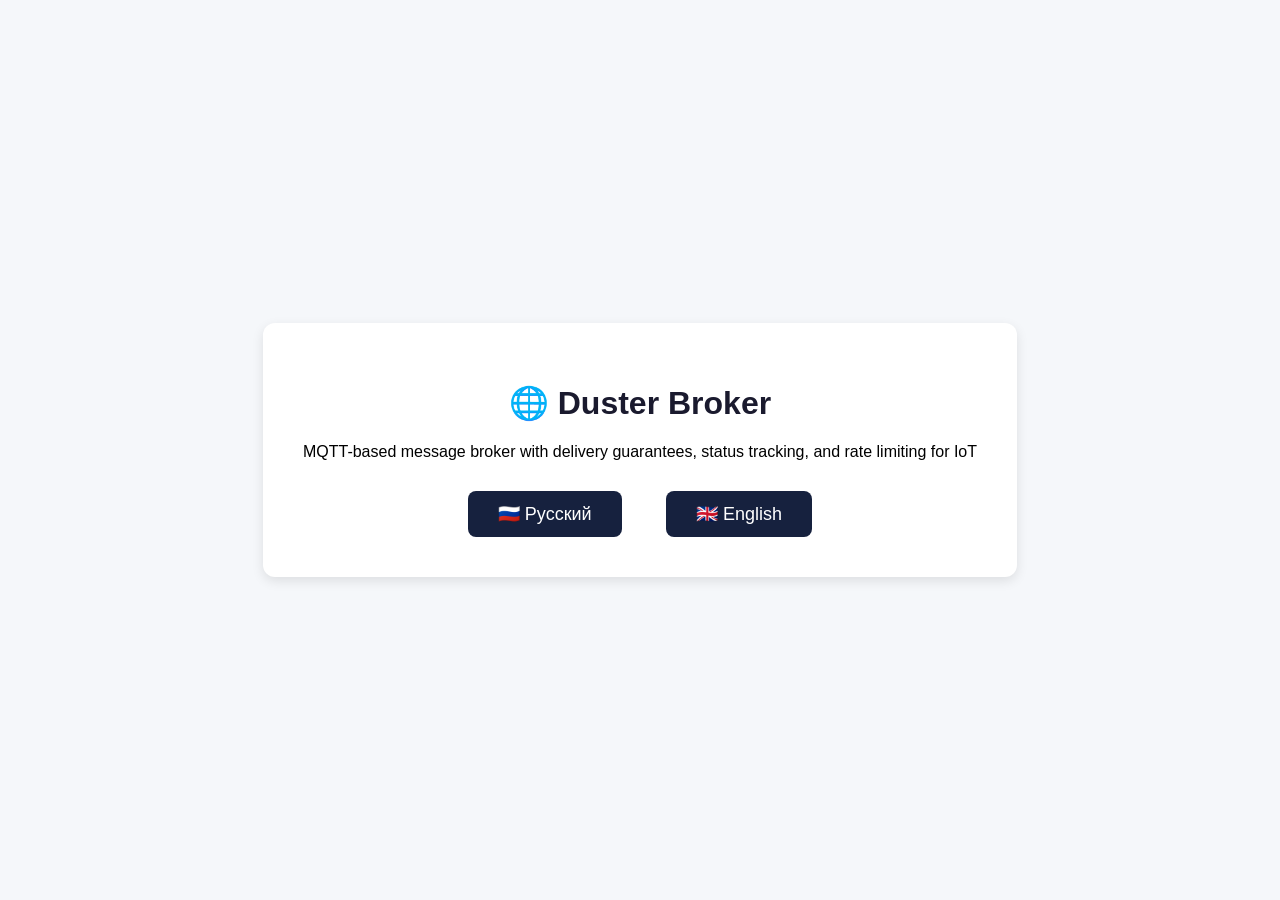
==== docs/index.html @ 774e0af5 "add docs" ====
<!DOCTYPE html>
<html lang="en">
<head>
    <meta charset="UTF-8">
    <meta name="viewport" content="width=device-width, initial-scale=1.0">
    <title>Duster Broker — MQTT Delivery Guarantee Service</title>
    <style>
        body { font-family: Arial, sans-serif; background: #f5f7fa; display: flex; justify-content: center; align-items: center; height: 100vh; margin: 0; }
        .container { text-align: center; background: white; padding: 40px; border-radius: 12px; box-shadow: 0 4px 12px rgba(0,0,0,0.1); }
        h1 { color: #1a1a2e; }
        .lang-links { margin-top: 30px; }
        .lang-links a { display: inline-block; margin: 0 20px; padding: 12px 30px; background: #16213e; color: white; text-decoration: none; border-radius: 8px; font-size: 18px; transition: background 0.3s; }
        .lang-links a:hover { background: #0f3460; }
    </style>
</head>
<body>
<div class="container">
    <h1>🌐 Duster Broker</h1>
    <p>MQTT-based message broker with delivery guarantees, status tracking, and rate limiting for IoT</p>
    <div class="lang-links">
        <a href="ru/">🇷🇺 Русский</a>
        <a href="en/">🇬🇧 English</a>
    </div>
</div>
</body>
</html>
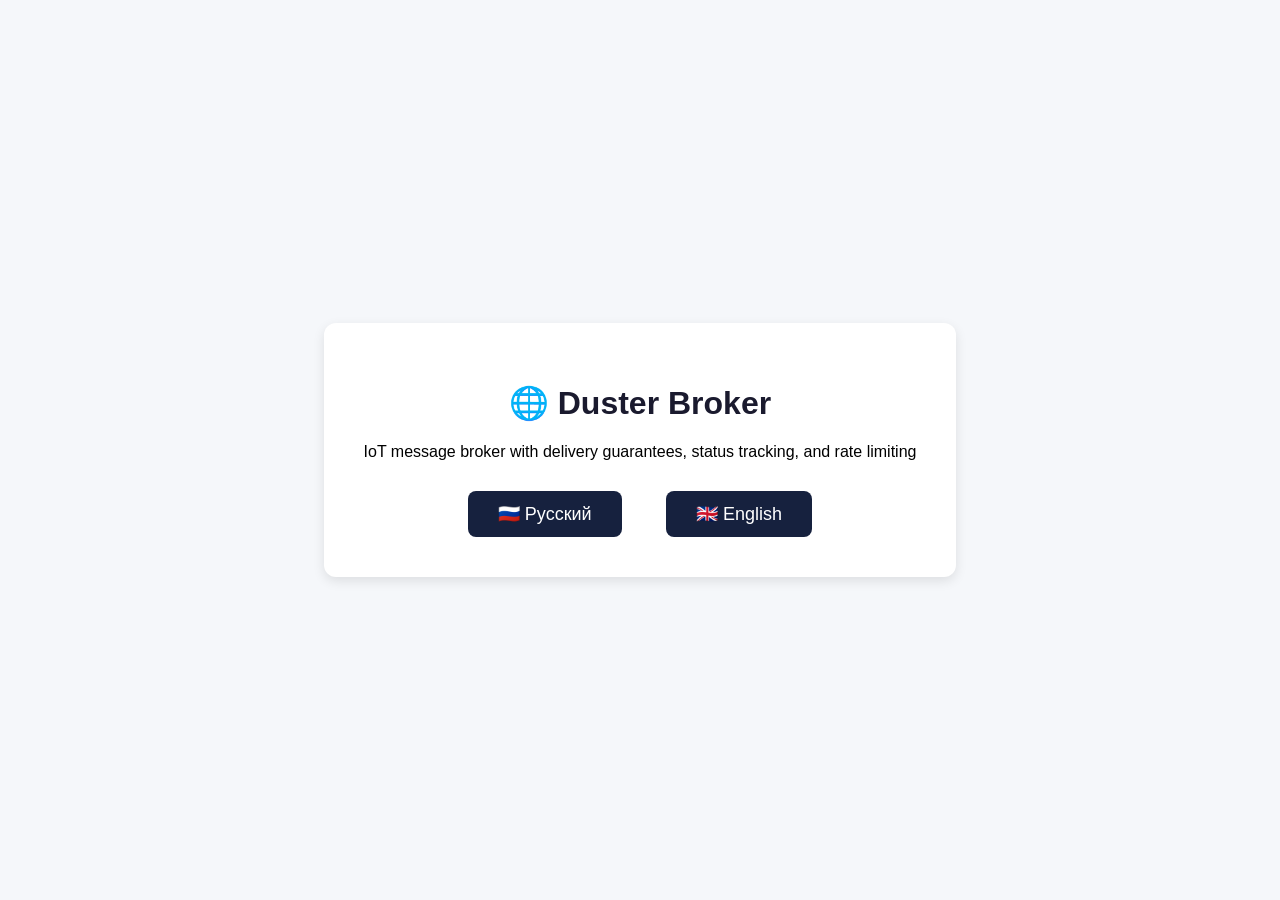
==== commit 8a9a1fd7: "Поменял описание проекта в docs" ====
--- a/docs/index.html
+++ b/docs/index.html
@@ -3,7 +3,7 @@
 <head>
     <meta charset="UTF-8">
     <meta name="viewport" content="width=device-width, initial-scale=1.0">
-    <title>Duster Broker — MQTT Delivery Guarantee Service</title>
+    <title>Duster Broker — IoT message broker with delivery guarantees</title>
     <style>
         body { font-family: Arial, sans-serif; background: #f5f7fa; display: flex; justify-content: center; align-items: center; height: 100vh; margin: 0; }
         .container { text-align: center; background: white; padding: 40px; border-radius: 12px; box-shadow: 0 4px 12px rgba(0,0,0,0.1); }
@@ -16,7 +16,7 @@
 <body>
 <div class="container">
     <h1>🌐 Duster Broker</h1>
-    <p>MQTT-based message broker with delivery guarantees, status tracking, and rate limiting for IoT</p>
+    <p>IoT message broker with delivery guarantees, status tracking, and rate limiting</p>
     <div class="lang-links">
         <a href="ru/">🇷🇺 Русский</a>
         <a href="en/">🇬🇧 English</a>
